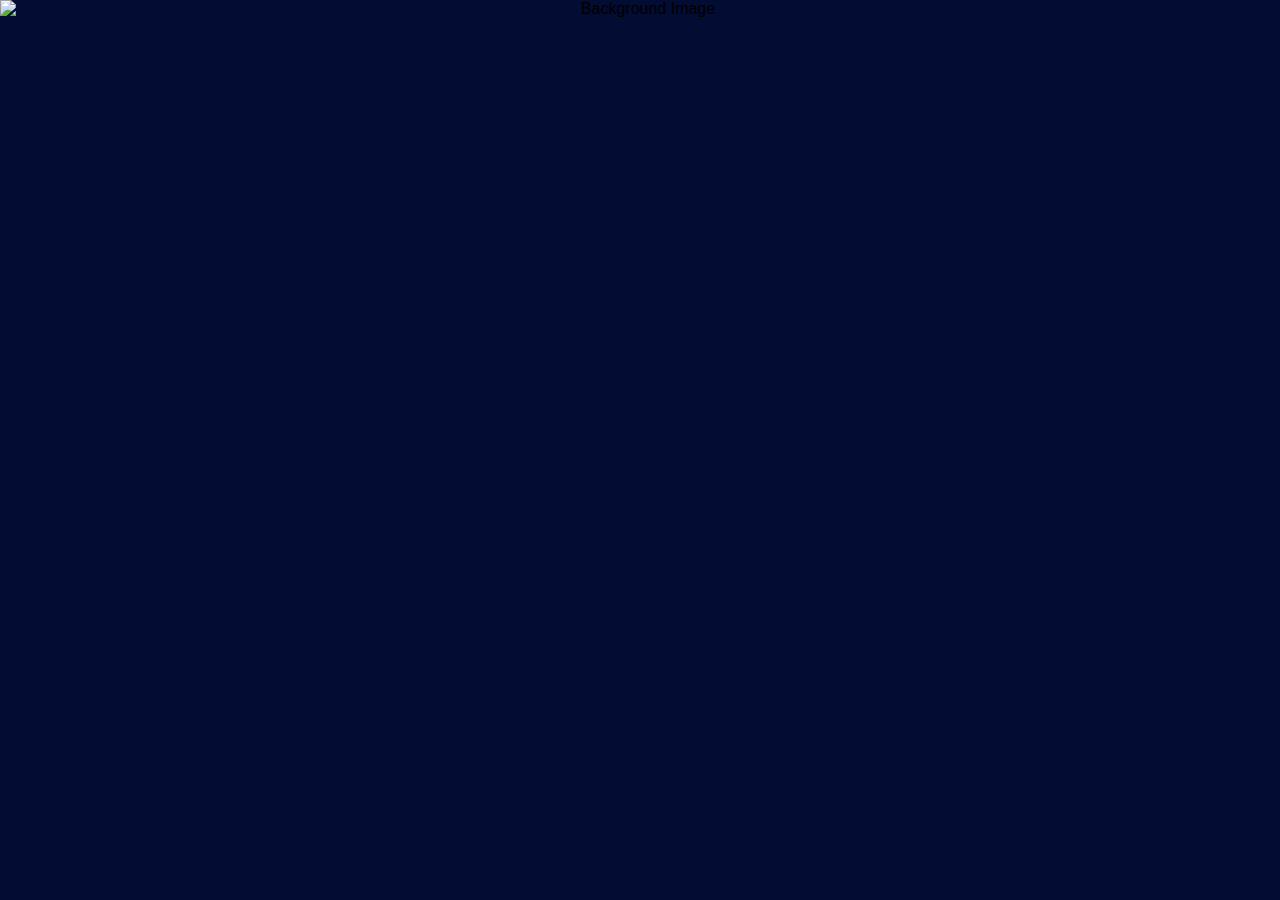
==== index.html @ 1c4d72ea "fully functional pages" ====
<!DOCTYPE html>
<html lang="en">
<head>
    <meta charset="UTF-8">
    <title>Puzzlusion Quest</title>
    <link rel="stylesheet" href="style.css">
</head>
<body>
    <img id="clickableImage" src="img/backimg2.jpg" alt="Background Image">
    <script src="script.js"></script>
</body>
</html>
---- style.css ----
/* Global Styles */
body {
    font-family: Arial, sans-serif;
    margin: 0;
    padding: 0;
    background-color: #030C33; /* Updated background color 030C33*/
	position: relative;
	text-align: center;
  }

/* -------------- INDEX -------------- */
/* Style for the clickable image */
#clickableImage {
    width: auto; /* Set image width to 100% of its container */
    height: auto; /* Let the height adjust automatically based on the aspect ratio */
    display: block;
    margin: 0 auto;
    cursor: pointer; /* Change cursor to pointer */
}

#clickableImage:hover {
    /* Define styles when hovering over the image */
    /* You can change the cursor style here if needed */
}

/* Style for the clickable image */
#clickableImage {
    cursor: pointer; /* Change cursor to pointer */
}

#clickableImage:hover {
    /* Define styles when hovering over the image */
    /* You can change the cursor style here if needed */
}

/* -------------- MAIN MENU -------------- */
.main-menu {
    background-image: url("img/BACK2.jpg"); /* Set background image */
    background-size: cover; /* Cover the entire background */
}

.container {
    text-align: center; /* Center align content */
}

.centered-image img {
    display: block; /* Make sure image is treated as a block element */
    margin: 0 auto; /* Center align horizontally */
	margin-bottom: 50px;
	width: 45%;
	height: 45%;
}

.big-title {
    margin-bottom: 100px; /* Add some space below the title */
}

.modes {
    display: flex;
    justify-content: space-between;
}

.left-mode, .right-mode {
    width: 50%;
    text-align: center;
}

.left-mode {
    margin-right: auto; /* Push Levels to the left */
}

.right-mode {
    margin-left: auto; /* Push Custom Puzzle to the right */
}

.mode button {
    width: 150px;
    height: 40px;
    font-size: 16px;
}

.mode button:hover {
    opacity: 0.8; /* Dim the button slightly on hover */
    transition: opacity 0.3s ease; /* Smooth transition */
}
/* -------------- CUSTOM -------------- */

#board {
    width: 400px;
    height: 400px;
    border: 2px solid purple;

    margin: 0 auto;
    display: flex;
    flex-wrap: wrap;
}

#board img {
    width: 77px;
    height: 77px;
    border: 0.5px solid lightblue;
}



#pieces {
    width: 1040px;
    height: 160px;
    border: 2px solid purple;

    margin: 0 auto;
    display: flex;
    flex-wrap: wrap;
}

#pieces img {
    width: 77px;
    height: 77px;
    border: 0.5px solid lightblue;
}

.pieces-container {
    margin-top: 20px;
}

/* CSS for the left side navigation menu */
.sidenav {
    height: 100%;
    width: 250px;
    position: fixed;
    z-index: 1;
    top: 0;
    left: 0;
    background-color: #111;
    overflow-x: hidden;
    padding-top: 20px;
}

/* Style the navigation links */
.sidenav a {
    padding: 10px 8px 10px 16px;
    text-decoration: none;
    font-size: 18px;
    color: #818181;
    display: block;
}

/* Change color on hover */
.sidenav a:hover {
    color: #f1f1f1;
}

/* -------------- LEVELS -------------- */
.grid {
    display: grid;
    grid-template-columns: repeat(4, 1fr); /* 4 columns with equal width */
    grid-auto-rows: minmax(100px, auto); /* Auto adjust row height */
    grid-gap: 10px; /* Gap between grid items */
}

.box, .merged-box {
    display: flex;
    justify-content: center;
    align-items: center;
    background-color: #fff; /* White background */
    border: 1px solid #000; /* Black border */
    cursor: pointer;
}

.box:hover, .merged-box:hover {
    background-color: #f0f0f0; /* Light gray background on hover */
}

.merged-box {
    grid-column: span 2; /* Merged box spans 2 columns */
}


/* -------------- CHOSE_IMGAGE -------------- */




/* -------------- PLAY_LEVELS -------------- */
/* Style for the level selection grid */
#levelPopup {
    display: none;
    position: fixed;
    top: 50%;
    left: 50%;
    transform: translate(-50%, -50%);
    background-color: white;
    padding: 20px;
    border: 2px solid black;
    z-index: 1000;
}

#levelPopup label {
    display: block;
    margin-bottom: 10px;
}

#levelPopup input[type="radio"] {
    margin-right: 10px;
}

#levelPopup button {
    margin-top: 10px;
}



/* Modal styles */
.modal {
    display: none; /* Hidden by default */
    position: fixed; /* Stay in place */
    z-index: 1; /* Sit on top */
    left: 0;
    top: 0;
    width: 100%; /* Full width */
    height: 100%; /* Full height */
    overflow: auto; /* Enable scroll if needed */
    background-color: rgba(0,0,0,0.4); /* Black w/ opacity */
}

/* Modal Content */
.modal-content {
    background-color: #fefefe;
    margin: 15% auto; /* 15% from the top and centered */
    padding: 20px;
    border: 1px solid #888;
    width: 50%; /* Could be more or less, depending on screen size */
}

/* Close button */
.close {
    color: #aaa;
    float: right;
    font-size: 28px;
    font-weight: bold;
}

.close:hover,
.close:focus {
    color: black;
    text-decoration: none;
    cursor: pointer;
}


.image-option {
    width: 100px; /* Adjust the width as needed */
    height: auto; /* Maintain aspect ratio */
    margin-right: 10px; /* Optional: Add some spacing between images */
}
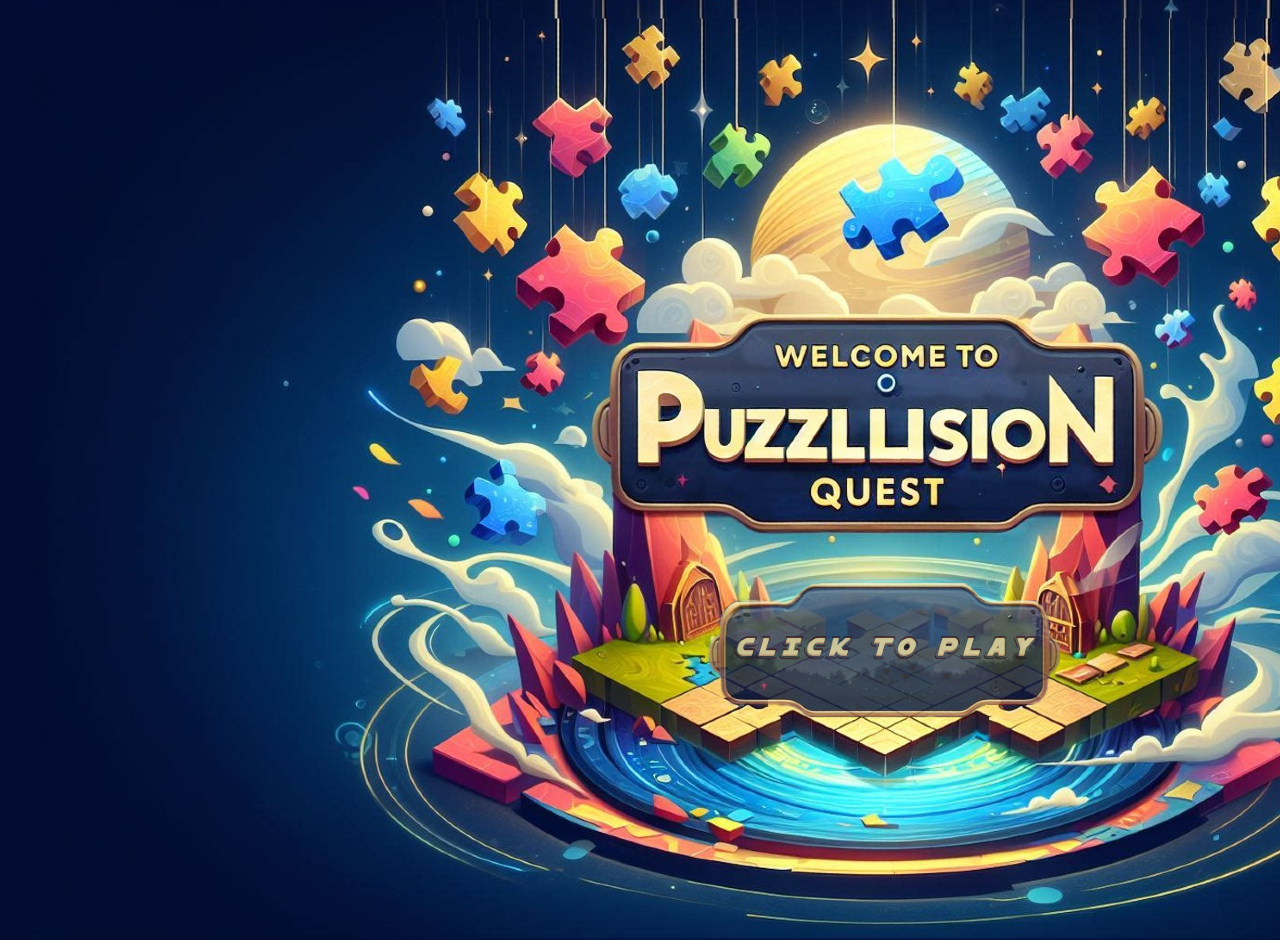
==== commit 8ff70890: "added and fixed level and custom page" ====
--- a/index.html
+++ b/index.html
@@ -6,7 +6,7 @@
     <link rel="stylesheet" href="style.css">
 </head>
 <body>
-    <img id="clickableImage" src="img/backimg2.jpg" alt="Background Image">
+    <img id="clickableImage" src="img/index-background.jpg" alt="Background Image">
     <script src="script.js"></script>
 </body>
 </html>
--- a/style.css
+++ b/style.css
@@ -18,24 +18,21 @@
     cursor: pointer; /* Change cursor to pointer */
 }
 
+
+
+/* Style for the clickable image */
+#clickableImage {
+    cursor: pointer; /* Change cursor to pointer */
+}
+
 #clickableImage:hover {
     /* Define styles when hovering over the image */
     /* You can change the cursor style here if needed */
 }
 
-/* Style for the clickable image */
-#clickableImage {
-    cursor: pointer; /* Change cursor to pointer */
-}
-
-#clickableImage:hover {
-    /* Define styles when hovering over the image */
-    /* You can change the cursor style here if needed */
-}
-
 /* -------------- MAIN MENU -------------- */
 .main-menu {
-    background-image: url("img/BACK2.jpg"); /* Set background image */
+    background-image: url("img/main-menue-background.jpg"); /* Set background image */
     background-size: cover; /* Cover the entire background */
 }
 
@@ -137,7 +134,7 @@
 }
 
 /* Style the navigation links */
-.sidenav a {
+.sidenav a, #sizeForm {
     padding: 10px 8px 10px 16px;
     text-decoration: none;
     font-size: 18px;
@@ -148,6 +145,15 @@
 /* Change color on hover */
 .sidenav a:hover {
     color: #f1f1f1;
+}
+
+.Custom, .Levels {
+    background-image: url("img/Levels-Custom-background.jpg"); /* Set background image */
+    background-size: cover; /* Cover the entire background */
+}
+
+.counter, #turns{
+    color: #818181;
 }
 
 /* -------------- LEVELS -------------- */
@@ -176,12 +182,7 @@
 }
 
 
-/* -------------- CHOSE_IMGAGE -------------- */
-
-
-
-
-/* -------------- PLAY_LEVELS -------------- */
+/* -------------- LEVELS -------------- */
 /* Style for the level selection grid */
 #levelPopup {
     display: none;
